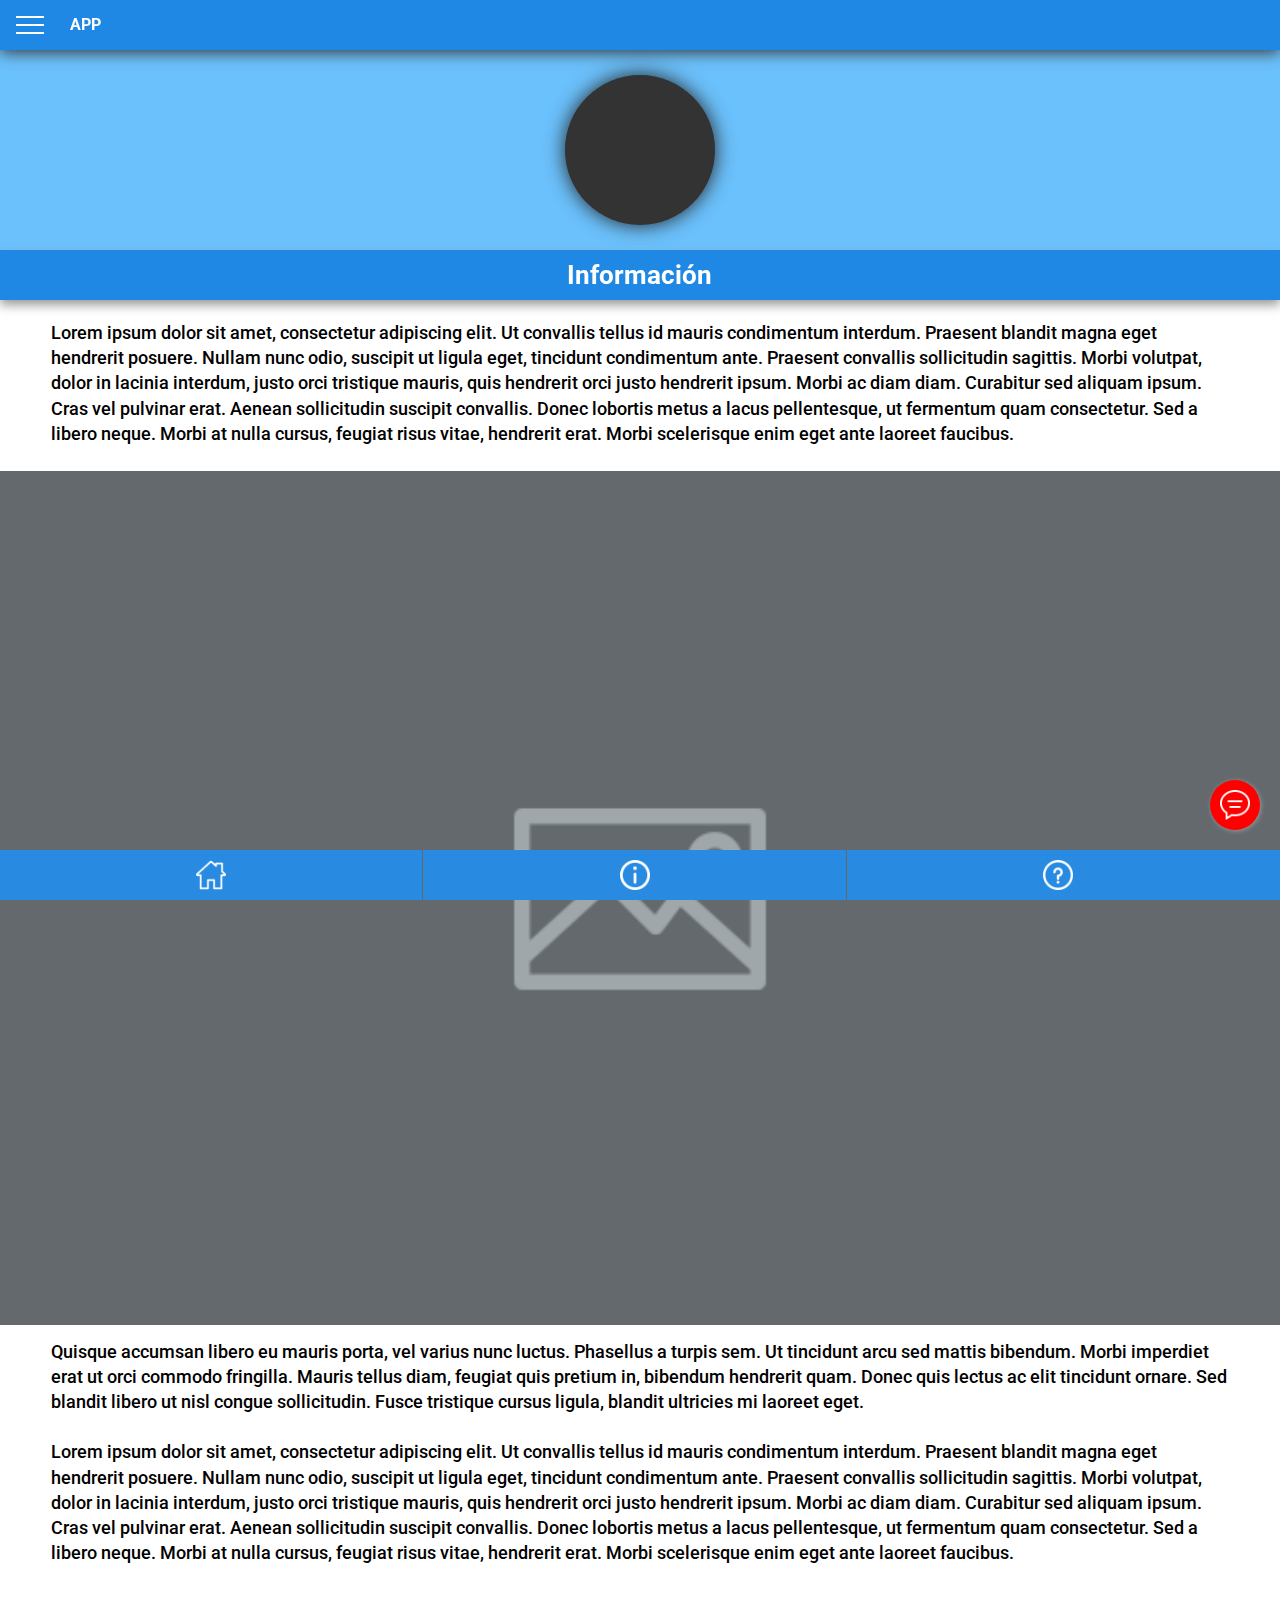
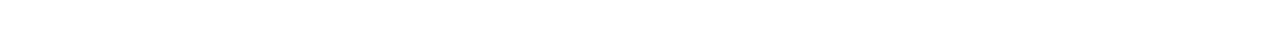
==== informacion.html @ 995067f8 "Initial commit" ====
<!DOCTYPE html>
<html>
	<head>
		<meta charset="utf-8" />
		<meta name="viewport" content="width=device-width initial-scale=1.0 maximum-scale=1.0 user-scalable=yes" />
		<title>APP</title>
		<link href="https://fonts.googleapis.com/css?family=Roboto&display=swap" rel="stylesheet">
		<link type="text/css" rel="stylesheet" href="css/menu.css" />
		<style type="text/css">
			article,aside,details,figcaption,figure,footer,header,hgroup,nav,section,summary{display:block}audio,canvas,video{display:inline;zoom:1}audio:not([controls]){display:none;height:0}[hidden]{display:none}html{-ms-text-size-adjust:100%;-webkit-text-size-adjust:100%;font-size:100%}button,html,input,select,textarea{font-family:sans-serif}body{font-family:Helvetica;margin:0}nav:not(.mm){display:none}body{font-family:Roboto}.header{background:#1f88e4;font-size:16px;font-weight:700;color:#fff;line-height:50px;box-shadow:0 2px 15px #333;-moz-box-sizing:border-box;box-sizing:border-box;width:100%;height:50px;padding:0 50px}.header.fixed{position:fixed;top:0;left:0;z-index:9}.header a{display:block;width:28px;height:18px;padding:11px;margin:5px;position:absolute;top:0;left:0}.header a:after,.header a:before{content:'';display:block;background:#fff;height:2px}.header .logo{margin-left:20px}.header a span{background:#fff;display:block;height:2px;margin:6px 0}#one{width:100%;height:200px;position:sticky;top:50px;background:#6bc1fc;z-index: 7;}#one .avatar{width:150px;height:150px;background:#333;margin:auto;position:absolute;top:0;bottom:0;left:0;right:0;border-radius:100px;box-shadow:0 0 20px #222}#two{width:100%;height:50%;position:fixed;background:#7fb5d9;bottom:50px}#two .button1{position:relative;float:left;width:50%;height:50%;background:#96cdf3 url(img/speaker.png) no-repeat center center;background-size:40px}#two .button1 span{width:100%;text-align:center;position:absolute;float:left;color:#fff;font:bold 18px roboto;bottom:20%}#two .button2{position:relative;float:left;width:50%;height:50%;background:#7fb5d9 url(img/warning.png) no-repeat center center;background-size:40px}#two .button2 span{width:100%;text-align:center;position:absolute;float:left;color:#fff;font:bold 18px roboto;bottom:20%}#two .button3{position:relative;float:left;width:50%;height:50%;background:#add9f6 url(img/document.png) no-repeat center center;background-size:40px}#two .button3 span{width:100%;text-align:center;position:absolute;float:left;color:#fff;font:bold 18px roboto;bottom:20%}#two .button4{position:relative;float:left;width:50%;height:50%;background:#6fc1f9 url(img/idea.png) no-repeat center center;background-size:40px}#two .button4 span{width:100%;text-align:center;position:absolute;float:left;color:#fff;font:bold 18px roboto;bottom:20%}#page-box{width: 100%;height: auto;position: relative;background: #fff;margin-top: 50px;padding-bottom: 50px;display: inline-block;}#page-box h1{font: bold 26px/30px Roboto;padding: 10px 3%;float: left;position: relative;width: 94%;background:#1f88e4;color: #fff;position: sticky !important;top:250px;margin: 0 0 20px;z-index: 99;box-shadow: 0px 5px 10px #999;text-align: center}#page-box p{font:500 18px/1.4em Roboto;float:left;position:relative;width:92%;margin:0 4% 1.4em}footer{background:#288ae1;font-size:16px;font-weight:700;color:#fff;line-height:50px;-moz-box-sizing:border-box;box-sizing:border-box;width:100%;height:50px;position:fixed;bottom:0}footer .button{width:33%;height:50px;border-right:1px solid #666;float:left;margin:0}footer .button:last-child{border-right:none}footer .home{background:url(img/home.png) no-repeat center center;background-size:30px}footer .info{background:url(img/info.png) no-repeat center center;background-size:30px}footer .help{background:url(img/help.png) no-repeat center center;background-size:30px}#page-box img{width: 100%;margin-bottom: 10px;}#chat{width: 50px; height: 50px; border-radius: 30px; background: #fff; box-shadow: 1px 1px 5px #999; position: fixed; bottom: 70px; right: 20px;background: #f00 url(img/chat.png) no-repeat center;background-size: 30px;}

			
		</style>
	</head>
	<body>
		<div id="page">
			<div class="header fixed">
				<a href="#menu"><span></span></a>
				<span class="logo">APP</span>
				<nav id="menu">
					<ul>
						<li class="Selected"><a href="index.html">Home</a></li>
						<li class="Selected"><a href="page.html">Item 2</a></li>
						<li class="Selected"><a href="page.html">Item 3</a></li>
					</ul>
				</nav>
			</div>
			<style type="text/css">
				
			</style>
			<div id="page-box">
			<div id="one">
				<div class="avatar"></div>
			</div>
			<h1>Información</h1>
			<p>
					Lorem ipsum dolor sit amet, consectetur adipiscing elit. Ut convallis tellus id mauris condimentum interdum. Praesent blandit magna eget hendrerit posuere. Nullam nunc odio, suscipit ut ligula eget, tincidunt condimentum ante. Praesent convallis sollicitudin sagittis. Morbi volutpat, dolor in lacinia interdum, justo orci tristique mauris, quis hendrerit orci justo hendrerit ipsum. Morbi ac diam diam. Curabitur sed aliquam ipsum. Cras vel pulvinar erat. Aenean sollicitudin suscipit convallis. Donec lobortis metus a lacus pellentesque, ut fermentum quam consectetur. Sed a libero neque. Morbi at nulla cursus, feugiat risus vitae, hendrerit erat. Morbi scelerisque enim eget ante laoreet faucibus.
				</p>
				<img src="img/placeholder.png">
				<p>
					Quisque accumsan libero eu mauris porta, vel varius nunc luctus. Phasellus a turpis sem. Ut tincidunt arcu sed mattis bibendum. Morbi imperdiet erat ut orci commodo fringilla. Mauris tellus diam, feugiat quis pretium in, bibendum hendrerit quam. Donec quis lectus ac elit tincidunt ornare. Sed blandit libero ut nisl congue sollicitudin. Fusce tristique cursus ligula, blandit ultricies mi laoreet eget.
				</p>
				<p>
					Lorem ipsum dolor sit amet, consectetur adipiscing elit. Ut convallis tellus id mauris condimentum interdum. Praesent blandit magna eget hendrerit posuere. Nullam nunc odio, suscipit ut ligula eget, tincidunt condimentum ante. Praesent convallis sollicitudin sagittis. Morbi volutpat, dolor in lacinia interdum, justo orci tristique mauris, quis hendrerit orci justo hendrerit ipsum. Morbi ac diam diam. Curabitur sed aliquam ipsum. Cras vel pulvinar erat. Aenean sollicitudin suscipit convallis. Donec lobortis metus a lacus pellentesque, ut fermentum quam consectetur. Sed a libero neque. Morbi at nulla cursus, feugiat risus vitae, hendrerit erat. Morbi scelerisque enim eget ante laoreet faucibus.
				</p>
				
			</div>
				

		</div>
		<footer>
			<a href="index.html"  class="button home"></a>
			<a href="page.html"  class="button info"></a>
			<a href="page.html"  class="button help"></a>
		</footer>
		<a href="#" id="chat"></a>
		<script src="js/menu.js"></script>
		<script>
			const menu=new MmenuLight(document.querySelector("#menu"),{title:"Menu",theme:"dark",selected:"Selected"});menu.enable("all"),menu.offcanvas({position:"left",move:!0,blockPage:!0}),document.querySelector('a[href="#menu"]').addEventListener("click",e=>{menu.open(),e.preventDefault(),e.stopPropagation()});
		</script>
	</body>
</html>
---- css/menu.css ----
.mm,.mm a,.mm li,.mm span,.mm ul{display:block;padding:0;margin:0;-webkit-box-sizing:border-box;box-sizing:border-box}:root{--mm-item-height:50px;--mm-item-indent:20px;--mm-line-height:24px;--mm-arrow-size:10px;--mm-arrow-weight:2px}.mm-hidden{display:none!important}.mm{-webkit-tap-highlight-color:transparent;-webkit-overflow-scrolling:touch;overflow:hidden;-webkit-clip-path:inset(0 0 0 0);clip-path:inset(0 0 0 0);color:#444;background:#f3f3f3;line-height:var(--mm-line-height);-webkit-transform:translateX(0);-ms-transform:translateX(0);transform:translateX(0)}.mm{cursor:pointer}.mm:before{content:'';display:block;position:absolute;top:calc(var(--mm-item-height)/ 2);left:var(--mm-item-indent);width:var(--mm-arrow-size);height:var(--mm-arrow-size);margin-top:2px;border-top:var(--mm-arrow-weight) solid;border-left:var(--mm-arrow-weight) solid;-webkit-transform:rotate(-45deg) translate(50%,-50%);-ms-transform:rotate(-45deg) translate(50%,-50%);transform:rotate(-45deg) translate(50%,-50%);opacity:.4}.mm.mm--main{cursor:default}.mm.mm--main:before{content:none;display:none}.mm:after{content:attr(data-mm-title);display:block;position:absolute;top:0;left:0;right:0;height:var(--mm-item-height);padding-left:calc(var(--mm-item-indent) * 2);padding-right:var(--mm-item-indent);line-height:var(--mm-item-height);opacity:.4;overflow:hidden;white-space:nowrap;-o-text-overflow:ellipsis;text-overflow:ellipsis;-webkit-box-shadow:0 1px 0 0 rgba(255,255,255,.625),0 1px 0 0 currentColor;box-shadow:0 1px 0 0 rgba(255,255,255,.625),0 1px 0 0 currentColor}.mm.mm--main:after{padding-left:var(--mm-item-indent)}.mm ul{-webkit-overflow-scrolling:touch;position:fixed;top:var(--mm-item-height);left:100%;bottom:0;width:200%;padding-right:100%;overflow:visible;overflow-y:auto;background:inherit;-webkit-transition:left .3s ease 0s;-o-transition:left .3s ease 0s;transition:left .3s ease 0s;cursor:default}.mm ul:after{content:'';display:block;height:var(--mm-item-height)}.mm>ul{left:0}.mm ul.mm--open{left:0}.mm ul.mm--parent{left:-100%;overflow-y:hidden}.mm li{position:relative;background:inherit;cursor:pointer}.mm li:before{content:'';display:block;position:absolute;top:calc(var(--mm-item-height)/ 2);right:calc(var(--mm-item-height)/ 2);z-index:0;width:var(--mm-arrow-size);height:var(--mm-arrow-size);border-top:var(--mm-arrow-weight) solid;border-right:var(--mm-arrow-weight) solid;-webkit-transform:rotate(45deg) translate(0,-50%);-ms-transform:rotate(45deg) translate(0,-50%);transform:rotate(45deg) translate(0,-50%);opacity:.4}.mm li:after{content:'';display:block;margin-left:var(--mm-item-indent);border-top:1px solid;opacity:.15}.mm a,.mm span{position:relative;z-index:1;padding:calc((var(--mm-item-height) - var(--mm-line-height))/ 2) var(--mm-item-indent)}.mm a{background:inherit;color:inherit;text-decoration:none}.mm a:not(:last-child){width:calc(100% - var(--mm-item-height))}.mm a:not(:last-child):after{content:'';display:block;position:absolute;top:0;right:0;bottom:0;border-right:1px solid;opacity:.15}.mm span{background:0 0}.mm.mm--dark{background:#288ae1;color:white}:root{--mm-width:80%;--mm-min-width:200px;--mm-max-width:440px}.mm-body--open{overflow-y:hidden;pointer-events:none}.mm{pointer-events:auto}.mm.mm--offcanvas{position:fixed;top:0;bottom:0;left:0;z-index:9995;width:var(--mm-width);min-width:var(--mm-min-width);max-width:var(--mm-max-width);-webkit-transition:-webkit-transform .3s ease;transition:-webkit-transform .3s ease;-o-transition:transform .3s ease;transition:transform .3s ease;transition:transform .3s ease,-webkit-transform .3s ease}.mm.mm--offcanvas:not(.mm--open){-webkit-transform:translateX(-100%);-ms-transform:translateX(-100%);transform:translateX(-100%)}.mm.mm--right{left:auto;right:0}.mm.mm--right:not(.mm--open){-webkit-transform:translateX(100%);-ms-transform:translateX(100%);transform:translateX(100%)}.mm-blocker{pointer-events:auto;display:block;position:fixed;bottom:0;right:0;background:rgba(0,0,0,.2);top:100%;z-index:9990;width:100%;opacity:0;-webkit-transition-property:opacity,top;-o-transition-property:opacity,top;transition-property:opacity,top;-webkit-transition-timing-function:ease,linear;-o-transition-timing-function:ease,linear;transition-timing-function:ease,linear;-webkit-transition-duration:.45s,0s;-o-transition-duration:.45s,0s;transition-duration:.45s,0s;-webkit-transition-delay:0s,.45s;-o-transition-delay:0s,.45s;transition-delay:0s,.45s}.mm-blocker.mm--open{top:0;z-index:9999;width:calc(100% - var(--mm-width));min-width:calc(100% - var(--mm-max-width));max-width:calc(100% - var(--mm-min-width));opacity:1;-webkit-transition-delay:.3s,0s;-o-transition-delay:.3s,0s;transition-delay:.3s,0s}.mm.mm--right{left:auto;right:0}.mm.mm--right:not(.mm--open){-webkit-transform:translateX(100%);-ms-transform:translateX(100%);transform:translateX(100%)}.mm-blocker.mm--right{right:auto;left:0}
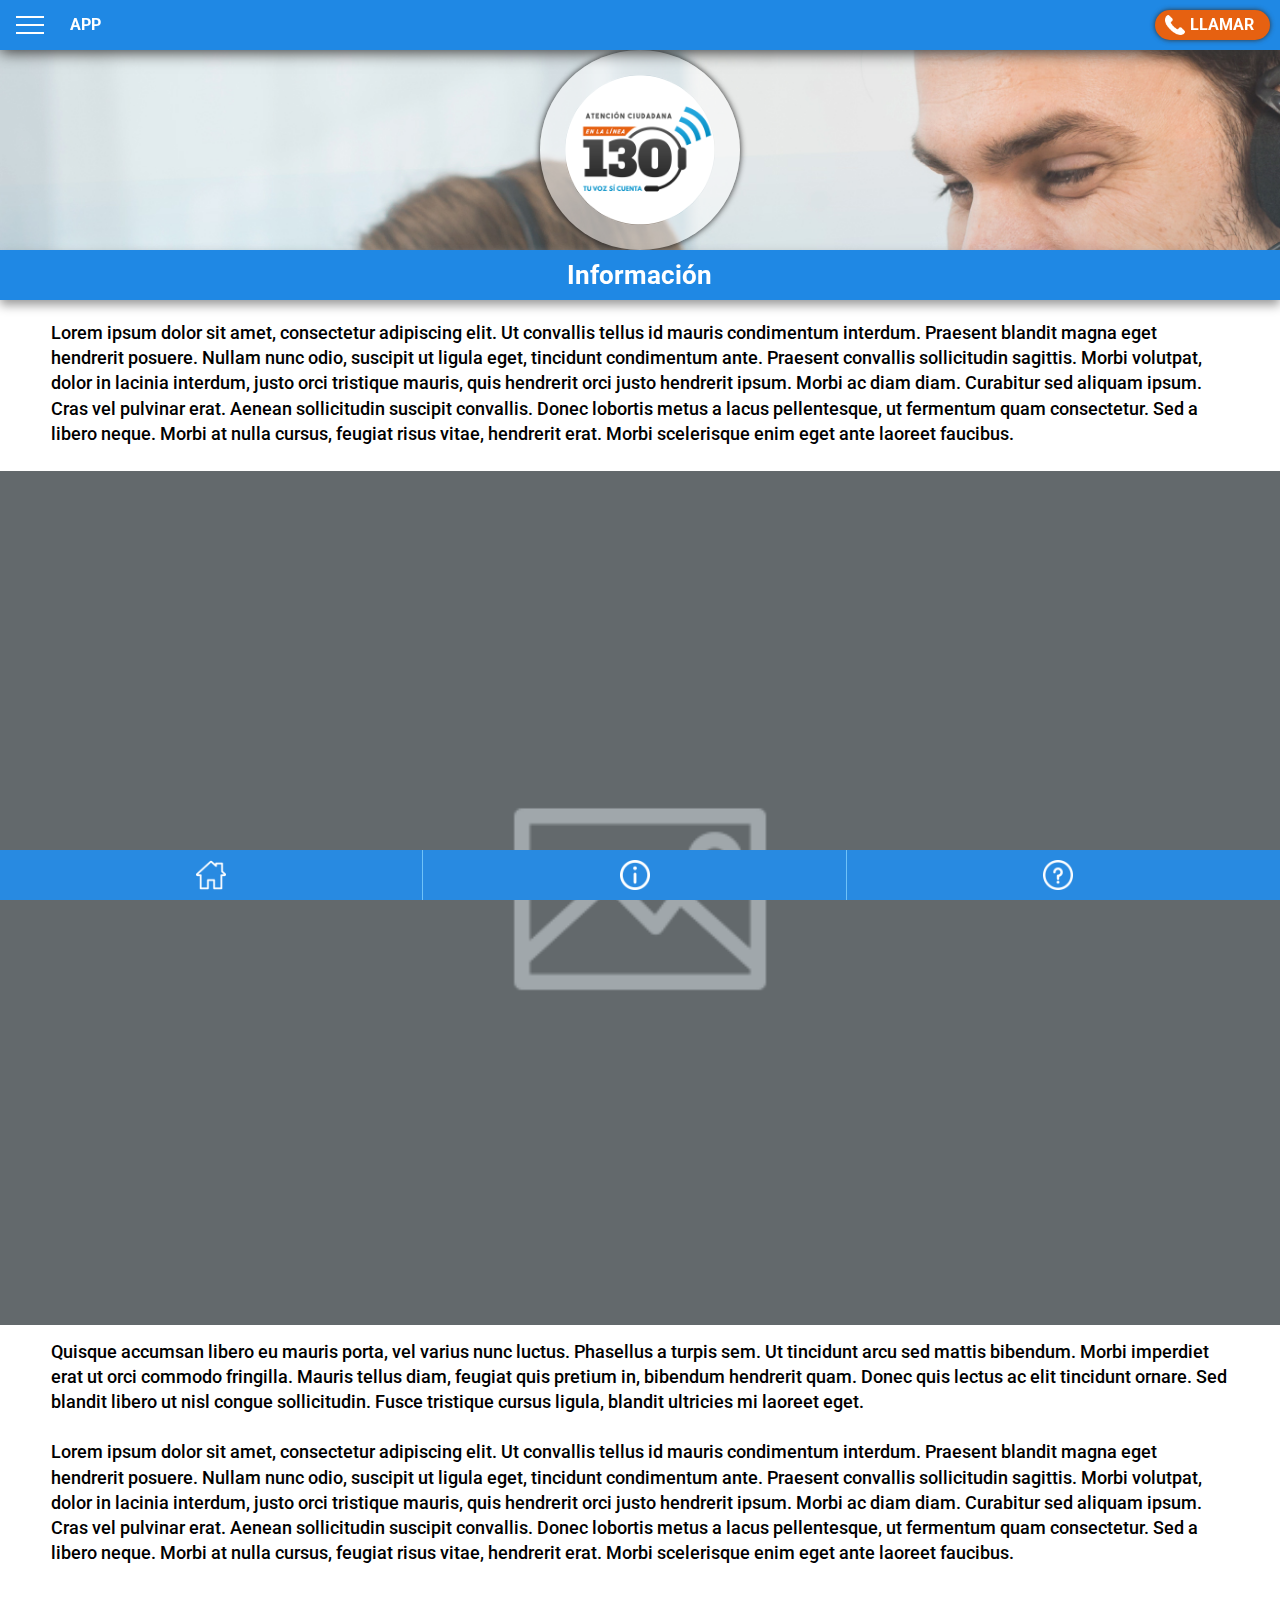
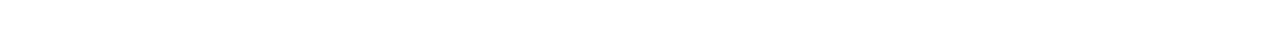
==== commit e72ae0e8: "Color changes and Call Icon" ====
--- a/informacion.html
+++ b/informacion.html
@@ -3,11 +3,11 @@
 	<head>
 		<meta charset="utf-8" />
 		<meta name="viewport" content="width=device-width initial-scale=1.0 maximum-scale=1.0 user-scalable=yes" />
-		<title>APP</title>
+		<title>Línea 130</title>
 		<link href="https://fonts.googleapis.com/css?family=Roboto&display=swap" rel="stylesheet">
 		<link type="text/css" rel="stylesheet" href="css/menu.css" />
 		<style type="text/css">
-			article,aside,details,figcaption,figure,footer,header,hgroup,nav,section,summary{display:block}audio,canvas,video{display:inline;zoom:1}audio:not([controls]){display:none;height:0}[hidden]{display:none}html{-ms-text-size-adjust:100%;-webkit-text-size-adjust:100%;font-size:100%}button,html,input,select,textarea{font-family:sans-serif}body{font-family:Helvetica;margin:0}nav:not(.mm){display:none}body{font-family:Roboto}.header{background:#1f88e4;font-size:16px;font-weight:700;color:#fff;line-height:50px;box-shadow:0 2px 15px #333;-moz-box-sizing:border-box;box-sizing:border-box;width:100%;height:50px;padding:0 50px}.header.fixed{position:fixed;top:0;left:0;z-index:9}.header a{display:block;width:28px;height:18px;padding:11px;margin:5px;position:absolute;top:0;left:0}.header a:after,.header a:before{content:'';display:block;background:#fff;height:2px}.header .logo{margin-left:20px}.header a span{background:#fff;display:block;height:2px;margin:6px 0}#one{width:100%;height:200px;position:sticky;top:50px;background:#6bc1fc;z-index: 7;}#one .avatar{width:150px;height:150px;background:#333;margin:auto;position:absolute;top:0;bottom:0;left:0;right:0;border-radius:100px;box-shadow:0 0 20px #222}#two{width:100%;height:50%;position:fixed;background:#7fb5d9;bottom:50px}#two .button1{position:relative;float:left;width:50%;height:50%;background:#96cdf3 url(img/speaker.png) no-repeat center center;background-size:40px}#two .button1 span{width:100%;text-align:center;position:absolute;float:left;color:#fff;font:bold 18px roboto;bottom:20%}#two .button2{position:relative;float:left;width:50%;height:50%;background:#7fb5d9 url(img/warning.png) no-repeat center center;background-size:40px}#two .button2 span{width:100%;text-align:center;position:absolute;float:left;color:#fff;font:bold 18px roboto;bottom:20%}#two .button3{position:relative;float:left;width:50%;height:50%;background:#add9f6 url(img/document.png) no-repeat center center;background-size:40px}#two .button3 span{width:100%;text-align:center;position:absolute;float:left;color:#fff;font:bold 18px roboto;bottom:20%}#two .button4{position:relative;float:left;width:50%;height:50%;background:#6fc1f9 url(img/idea.png) no-repeat center center;background-size:40px}#two .button4 span{width:100%;text-align:center;position:absolute;float:left;color:#fff;font:bold 18px roboto;bottom:20%}#page-box{width: 100%;height: auto;position: relative;background: #fff;margin-top: 50px;padding-bottom: 50px;display: inline-block;}#page-box h1{font: bold 26px/30px Roboto;padding: 10px 3%;float: left;position: relative;width: 94%;background:#1f88e4;color: #fff;position: sticky !important;top:250px;margin: 0 0 20px;z-index: 99;box-shadow: 0px 5px 10px #999;text-align: center}#page-box p{font:500 18px/1.4em Roboto;float:left;position:relative;width:92%;margin:0 4% 1.4em}footer{background:#288ae1;font-size:16px;font-weight:700;color:#fff;line-height:50px;-moz-box-sizing:border-box;box-sizing:border-box;width:100%;height:50px;position:fixed;bottom:0}footer .button{width:33%;height:50px;border-right:1px solid #666;float:left;margin:0}footer .button:last-child{border-right:none}footer .home{background:url(img/home.png) no-repeat center center;background-size:30px}footer .info{background:url(img/info.png) no-repeat center center;background-size:30px}footer .help{background:url(img/help.png) no-repeat center center;background-size:30px}#page-box img{width: 100%;margin-bottom: 10px;}#chat{width: 50px; height: 50px; border-radius: 30px; background: #fff; box-shadow: 1px 1px 5px #999; position: fixed; bottom: 70px; right: 20px;background: #f00 url(img/chat.png) no-repeat center;background-size: 30px;}
+			article,aside,details,figcaption,figure,footer,header,hgroup,nav,section,summary{display:block}audio,canvas,video{display:inline;zoom:1}audio:not([controls]){display:none;height:0}[hidden]{display:none}html{-ms-text-size-adjust:100%;-webkit-text-size-adjust:100%;font-size:100%}button,html,input,select,textarea{font-family:sans-serif}body{font-family:Helvetica;margin:0}nav:not(.mm){display:none}body{font-family:Roboto}.header{background:#1f88e4;font-size:16px;font-weight:700;color:#fff;line-height:50px;box-shadow:0 2px 15px #333;-moz-box-sizing:border-box;box-sizing:border-box;width:100%;height:50px;padding:0 50px}.header.fixed{position:fixed;top:0;left:0;z-index:9}.header a{display:block;width:28px;height:18px;padding:11px;margin:5px;position:absolute;top:0;left:0}.header a:after,.header a:before{content:'';display:block;background:#fff;height:2px}.header .logo{margin-left:20px}.header a span{background:#fff;display:block;height:2px;margin:6px 0}#one{width:100%;height:200px;position:sticky;top:50px;background:#6bc1fc;background-image: url("img/tvsc-bgtop.jpg");background-size: cover;z-index: 7;}#one .avatar{width:150px;height:150px ;background-image: url("img/logo.png");background-size: cover;background-repeat: no-repeat;margin:auto;position:absolute;top:0;bottom:0;left:0;right:0;border-radius:100px;border: 25px solid rgba(255, 255, 255, .5);box-shadow:0 0 6px #222}#two{width:100%;height:50%;position:fixed;background:#7fb5d9;bottom:50px}#two .button1{position:relative;float:left;width:50%;height:50%;background:#96cdf3 url(img/speaker.png) no-repeat center center;background-size:40px}#two .button1 span{width:100%;text-align:center;position:absolute;float:left;color:#fff;font:bold 18px roboto;bottom:20%}#two .button2{position:relative;float:left;width:50%;height:50%;background:#7fb5d9 url(img/warning.png) no-repeat center center;background-size:40px}#two .button2 span{width:100%;text-align:center;position:absolute;float:left;color:#fff;font:bold 18px roboto;bottom:20%}#two .button3{position:relative;float:left;width:50%;height:50%;background:#add9f6 url(img/document.png) no-repeat center center;background-size:40px}#two .button3 span{width:100%;text-align:center;position:absolute;float:left;color:#fff;font:bold 18px roboto;bottom:20%}#two .button4{position:relative;float:left;width:50%;height:50%;background:#6fc1f9 url(img/idea.png) no-repeat center center;background-size:40px}#two .button4 span{width:100%;text-align:center;position:absolute;float:left;color:#fff;font:bold 18px roboto;bottom:20%}#page-box{width: 100%;height: auto;position: relative;background: #fff;margin-top: 50px;padding-bottom: 50px;display: inline-block;}#page-box h1{font: bold 26px/30px Roboto;padding: 10px 3%;float: left;position: relative;width: 94%;background:#1f88e4;color: #fff;position: sticky !important;top:250px;margin: 0 0 20px;z-index: 99;box-shadow: 0px 5px 10px #999;text-align: center}#page-box p{font:500 18px/1.4em Roboto;float:left;position:relative;width:92%;margin:0 4% 1.4em}footer{background:#288ae1;font-size:16px;font-weight:700;color:#fff;line-height:50px;-moz-box-sizing:border-box;box-sizing:border-box;width:100%;height:50px;position:fixed;bottom:0}footer .button{width:33%;height:50px;border-right:1px solid #6fc2f8;float:left;margin:0}footer .button:last-child{border-right:none}footer .home{background:url(img/home.png) no-repeat center center;background-size:30px}footer .info{background:url(img/info.png) no-repeat center center;background-size:30px}footer .help{background:url(img/help.png) no-repeat center center;background-size:30px}#page-box img{width: 100%;margin-bottom: 10px;}#call{width: 80px;height: 30px;border-radius: 30px;background: #fff;box-shadow: 0px 0px 5px #333;position: fixed;top: 10px;right: 10px;background: #e66111 url(img/call.png) no-repeat 10px 5px;background-size: 20px;z-index: 99;text-decoration: none;color: white;font: bold 16px/29px Roboto;padding-left: 35px;}
 
 			
 		</style>
@@ -19,9 +19,9 @@
 				<span class="logo">APP</span>
 				<nav id="menu">
 					<ul>
-						<li class="Selected"><a href="index.html">Home</a></li>
-						<li class="Selected"><a href="page.html">Item 2</a></li>
-						<li class="Selected"><a href="page.html">Item 3</a></li>
+						<li class="Selected"><a href="index.html">Inicio</a></li>
+						<li class="Selected"><a href="informacion.html">Información</a></li>
+						<li class="Selected"><a href="informacion.html">Información</a></li>
 					</ul>
 				</nav>
 			</div>
@@ -50,10 +50,10 @@
 		</div>
 		<footer>
 			<a href="index.html"  class="button home"></a>
-			<a href="page.html"  class="button info"></a>
-			<a href="page.html"  class="button help"></a>
+			<a href="informacion.html"  class="button info"></a>
+			<a href="informacion.html"  class="button help"></a>
 		</footer>
-		<a href="#" id="chat"></a>
+		<a href="tel:130" id="call">LLAMAR</a>
 		<script src="js/menu.js"></script>
 		<script>
 			const menu=new MmenuLight(document.querySelector("#menu"),{title:"Menu",theme:"dark",selected:"Selected"});menu.enable("all"),menu.offcanvas({position:"left",move:!0,blockPage:!0}),document.querySelector('a[href="#menu"]').addEventListener("click",e=>{menu.open(),e.preventDefault(),e.stopPropagation()});
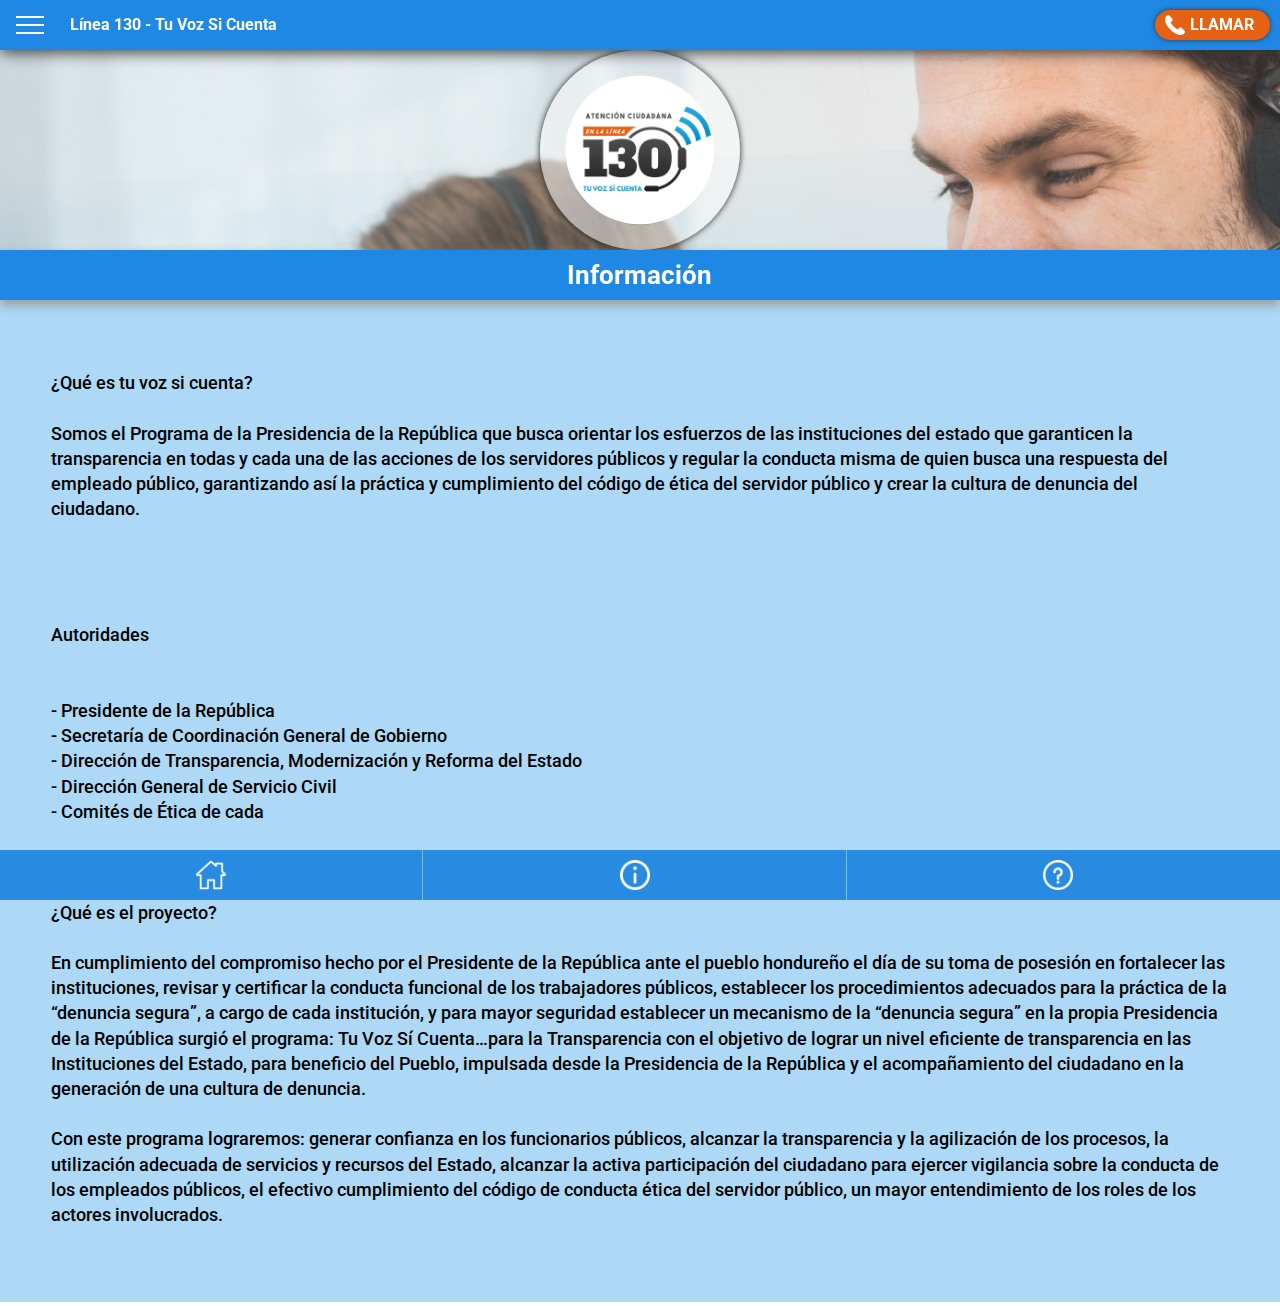
==== commit 21cd3290: "Changes on templates and CSS" ====
--- a/informacion.html
+++ b/informacion.html
@@ -3,25 +3,25 @@
 	<head>
 		<meta charset="utf-8" />
 		<meta name="viewport" content="width=device-width initial-scale=1.0 maximum-scale=1.0 user-scalable=yes" />
-		<title>Línea 130</title>
+		<title>Línea 130 - Tu Voz Si Cuenta</title>
 		<link href="https://fonts.googleapis.com/css?family=Roboto&display=swap" rel="stylesheet">
 		<link type="text/css" rel="stylesheet" href="css/menu.css" />
-		<style type="text/css">
-			article,aside,details,figcaption,figure,footer,header,hgroup,nav,section,summary{display:block}audio,canvas,video{display:inline;zoom:1}audio:not([controls]){display:none;height:0}[hidden]{display:none}html{-ms-text-size-adjust:100%;-webkit-text-size-adjust:100%;font-size:100%}button,html,input,select,textarea{font-family:sans-serif}body{font-family:Helvetica;margin:0}nav:not(.mm){display:none}body{font-family:Roboto}.header{background:#1f88e4;font-size:16px;font-weight:700;color:#fff;line-height:50px;box-shadow:0 2px 15px #333;-moz-box-sizing:border-box;box-sizing:border-box;width:100%;height:50px;padding:0 50px}.header.fixed{position:fixed;top:0;left:0;z-index:9}.header a{display:block;width:28px;height:18px;padding:11px;margin:5px;position:absolute;top:0;left:0}.header a:after,.header a:before{content:'';display:block;background:#fff;height:2px}.header .logo{margin-left:20px}.header a span{background:#fff;display:block;height:2px;margin:6px 0}#one{width:100%;height:200px;position:sticky;top:50px;background:#6bc1fc;background-image: url("img/tvsc-bgtop.jpg");background-size: cover;z-index: 7;}#one .avatar{width:150px;height:150px ;background-image: url("img/logo.png");background-size: cover;background-repeat: no-repeat;margin:auto;position:absolute;top:0;bottom:0;left:0;right:0;border-radius:100px;border: 25px solid rgba(255, 255, 255, .5);box-shadow:0 0 6px #222}#two{width:100%;height:50%;position:fixed;background:#7fb5d9;bottom:50px}#two .button1{position:relative;float:left;width:50%;height:50%;background:#96cdf3 url(img/speaker.png) no-repeat center center;background-size:40px}#two .button1 span{width:100%;text-align:center;position:absolute;float:left;color:#fff;font:bold 18px roboto;bottom:20%}#two .button2{position:relative;float:left;width:50%;height:50%;background:#7fb5d9 url(img/warning.png) no-repeat center center;background-size:40px}#two .button2 span{width:100%;text-align:center;position:absolute;float:left;color:#fff;font:bold 18px roboto;bottom:20%}#two .button3{position:relative;float:left;width:50%;height:50%;background:#add9f6 url(img/document.png) no-repeat center center;background-size:40px}#two .button3 span{width:100%;text-align:center;position:absolute;float:left;color:#fff;font:bold 18px roboto;bottom:20%}#two .button4{position:relative;float:left;width:50%;height:50%;background:#6fc1f9 url(img/idea.png) no-repeat center center;background-size:40px}#two .button4 span{width:100%;text-align:center;position:absolute;float:left;color:#fff;font:bold 18px roboto;bottom:20%}#page-box{width: 100%;height: auto;position: relative;background: #fff;margin-top: 50px;padding-bottom: 50px;display: inline-block;}#page-box h1{font: bold 26px/30px Roboto;padding: 10px 3%;float: left;position: relative;width: 94%;background:#1f88e4;color: #fff;position: sticky !important;top:250px;margin: 0 0 20px;z-index: 99;box-shadow: 0px 5px 10px #999;text-align: center}#page-box p{font:500 18px/1.4em Roboto;float:left;position:relative;width:92%;margin:0 4% 1.4em}footer{background:#288ae1;font-size:16px;font-weight:700;color:#fff;line-height:50px;-moz-box-sizing:border-box;box-sizing:border-box;width:100%;height:50px;position:fixed;bottom:0}footer .button{width:33%;height:50px;border-right:1px solid #6fc2f8;float:left;margin:0}footer .button:last-child{border-right:none}footer .home{background:url(img/home.png) no-repeat center center;background-size:30px}footer .info{background:url(img/info.png) no-repeat center center;background-size:30px}footer .help{background:url(img/help.png) no-repeat center center;background-size:30px}#page-box img{width: 100%;margin-bottom: 10px;}#call{width: 80px;height: 30px;border-radius: 30px;background: #fff;box-shadow: 0px 0px 5px #333;position: fixed;top: 10px;right: 10px;background: #e66111 url(img/call.png) no-repeat 10px 5px;background-size: 20px;z-index: 99;text-decoration: none;color: white;font: bold 16px/29px Roboto;padding-left: 35px;}
-
-			
-		</style>
+		<link type="text/css" rel="stylesheet" href="paginas.css" />
 	</head>
 	<body>
 		<div id="page">
 			<div class="header fixed">
 				<a href="#menu"><span></span></a>
-				<span class="logo">APP</span>
+				<span class="logo">Línea 130 - Tu Voz Si Cuenta</span>
 				<nav id="menu">
 					<ul>
 						<li class="Selected"><a href="index.html">Inicio</a></li>
+						<li class="Selected"><a href="denuncias.html">Denuncias</a></li>
+						<li class="Selected"><a href="quejas.html">Quejas</a></li>
+						<li class="Selected"><a href="reclamos.html">Reclamos</a></li>
+						<li class="Selected"><a href="sugerencias.html">Sugerencias</a></li>
 						<li class="Selected"><a href="informacion.html">Información</a></li>
-						<li class="Selected"><a href="informacion.html">Información</a></li>
+						<li class="Selected"><a href="ayuda.html">Ayuda</a></li>
 					</ul>
 				</nav>
 			</div>
@@ -34,15 +34,36 @@
 			</div>
 			<h1>Información</h1>
 			<p>
-					Lorem ipsum dolor sit amet, consectetur adipiscing elit. Ut convallis tellus id mauris condimentum interdum. Praesent blandit magna eget hendrerit posuere. Nullam nunc odio, suscipit ut ligula eget, tincidunt condimentum ante. Praesent convallis sollicitudin sagittis. Morbi volutpat, dolor in lacinia interdum, justo orci tristique mauris, quis hendrerit orci justo hendrerit ipsum. Morbi ac diam diam. Curabitur sed aliquam ipsum. Cras vel pulvinar erat. Aenean sollicitudin suscipit convallis. Donec lobortis metus a lacus pellentesque, ut fermentum quam consectetur. Sed a libero neque. Morbi at nulla cursus, feugiat risus vitae, hendrerit erat. Morbi scelerisque enim eget ante laoreet faucibus.
-				</p>
-				<img src="img/placeholder.png">
-				<p>
-					Quisque accumsan libero eu mauris porta, vel varius nunc luctus. Phasellus a turpis sem. Ut tincidunt arcu sed mattis bibendum. Morbi imperdiet erat ut orci commodo fringilla. Mauris tellus diam, feugiat quis pretium in, bibendum hendrerit quam. Donec quis lectus ac elit tincidunt ornare. Sed blandit libero ut nisl congue sollicitudin. Fusce tristique cursus ligula, blandit ultricies mi laoreet eget.
-				</p>
-				<p>
-					Lorem ipsum dolor sit amet, consectetur adipiscing elit. Ut convallis tellus id mauris condimentum interdum. Praesent blandit magna eget hendrerit posuere. Nullam nunc odio, suscipit ut ligula eget, tincidunt condimentum ante. Praesent convallis sollicitudin sagittis. Morbi volutpat, dolor in lacinia interdum, justo orci tristique mauris, quis hendrerit orci justo hendrerit ipsum. Morbi ac diam diam. Curabitur sed aliquam ipsum. Cras vel pulvinar erat. Aenean sollicitudin suscipit convallis. Donec lobortis metus a lacus pellentesque, ut fermentum quam consectetur. Sed a libero neque. Morbi at nulla cursus, feugiat risus vitae, hendrerit erat. Morbi scelerisque enim eget ante laoreet faucibus.
-				</p>
+				</br></br>
+				¿Qué es tu voz si cuenta?
+				</br></br>
+
+				Somos el Programa de la Presidencia de la República que busca orientar  los esfuerzos de las instituciones del estado que garanticen la transparencia en todas y cada una de las acciones de los servidores públicos y regular la conducta misma de quien busca una respuesta del empleado público, garantizando así la práctica y cumplimiento del código de ética del servidor público y crear la cultura de denuncia del ciudadano.
+				</br></br></br></br>
+			</p>
+
+
+				 
+			<p>
+				Autoridades</br></br></br>
+				- Presidente de la República</br>
+				- Secretaría de Coordinación General de Gobierno</br>
+				- Dirección de Transparencia, Modernización y Reforma del Estado</br>
+				- Dirección General de Servicio Civil</br>
+				- Comités de Ética de cada </br></br></br>
+			</p>
+
+			<p>
+				
+				¿Qué es el proyecto? </br></br>
+
+				En cumplimiento del compromiso hecho por el Presidente de la República ante el pueblo hondureño el día de su toma de posesión en fortalecer las instituciones, revisar y certificar la conducta funcional de los trabajadores públicos, establecer los procedimientos adecuados para la práctica de la “denuncia segura”, a cargo de cada institución, y para mayor seguridad establecer un mecanismo de la “denuncia segura” en la propia Presidencia de la República surgió el programa: Tu Voz Sí Cuenta…para la Transparencia con el objetivo de lograr un nivel eficiente de transparencia en las Instituciones del Estado, para beneficio del Pueblo, impulsada desde la Presidencia de la República y el acompañamiento del ciudadano en la generación de una cultura de denuncia. </br></br>
+
+				 
+
+				Con este programa lograremos: generar confianza en los funcionarios públicos, alcanzar la transparencia y la agilización de los procesos, la utilización adecuada de servicios y recursos del Estado, alcanzar la activa participación del ciudadano para ejercer vigilancia sobre la conducta de los empleados públicos, el efectivo cumplimiento del código de conducta ética del servidor público, un mayor entendimiento de los roles de los actores involucrados.
+			</p>
+				
 				
 			</div>
 				
@@ -51,7 +72,7 @@
 		<footer>
 			<a href="index.html"  class="button home"></a>
 			<a href="informacion.html"  class="button info"></a>
-			<a href="informacion.html"  class="button help"></a>
+			<a href="ayuda.html"  class="button help"></a>
 		</footer>
 		<a href="tel:130" id="call">LLAMAR</a>
 		<script src="js/menu.js"></script>
--- a/paginas.css
+++ b/paginas.css
@@ -0,0 +1 @@
+article,aside,details,figcaption,figure,footer,header,hgroup,nav,section,summary{display:block}audio,canvas,video{display:inline;zoom:1}audio:not([controls]){display:none;height:0}[hidden]{display:none}html{-ms-text-size-adjust:100%;-webkit-text-size-adjust:100%;font-size:100%}button,html,input,select,textarea{font-family:sans-serif}body{font-family:Helvetica;margin:0}nav:not(.mm){display:none}body{font-family:Roboto}.header{background:#1f88e4;font-size:16px;font-weight:700;color:#fff;line-height:50px;box-shadow:0 2px 15px #333;-moz-box-sizing:border-box;box-sizing:border-box;width:100%;height:50px;padding:0 50px}.header.fixed{position:fixed;top:0;left:0;z-index:9}.header a{display:block;width:28px;height:18px;padding:11px;margin:5px;position:absolute;top:0;left:0}.header a:after,.header a:before{content:'';display:block;background:#fff;height:2px}.header .logo{margin-left:20px}.header a span{background:#fff;display:block;height:2px;margin:6px 0}#one{width:100%;height:200px;position:sticky;top:50px;background:#6bc1fc;background-image: url("img/tvsc-bgtop.jpg");background-size: cover;z-index: 7;}#one .avatar{width:150px;height:150px ;background-image: url("img/logo.png");background-size: cover;background-repeat: no-repeat;margin:auto;position:absolute;top:0;bottom:0;left:0;right:0;border-radius:100px;border: 25px solid rgba(255, 255, 255, .5);box-shadow:0 0 6px #222}#two{width:100%;height:50%;position:fixed;background:#7fb5d9;bottom:50px}#two .button1{position:relative;float:left;width:50%;height:50%;background:#96cdf3 url(img/speaker.png) no-repeat center center;background-size:40px}#two .button1 span{width:100%;text-align:center;position:absolute;float:left;color:#fff;font:bold 18px roboto;bottom:20%}#two .button2{position:relative;float:left;width:50%;height:50%;background:#7fb5d9 url(img/warning.png) no-repeat center center;background-size:40px}#two .button2 span{width:100%;text-align:center;position:absolute;float:left;color:#fff;font:bold 18px roboto;bottom:20%}#two .button3{position:relative;float:left;width:50%;height:50%;background:#add9f6 url(img/document.png) no-repeat center center;background-size:40px}#two .button3 span{width:100%;text-align:center;position:absolute;float:left;color:#fff;font:bold 18px roboto;bottom:20%}#two .button4{position:relative;float:left;width:50%;height:50%;background:#6fc1f9 url(img/idea.png) no-repeat center center;background-size:40px}#two .button4 span{width:100%;text-align:center;position:absolute;float:left;color:#fff;font:bold 18px roboto;bottom:20%}#page-box{width: 100%;height: auto;position: relative;background: #add9f6;margin-top: 50px;padding-bottom: 50px;display: inline-block;}#page-box h1{font: bold 26px/30px Roboto;padding: 10px 3%;float: left;position: relative;width: 94%;background:#1f88e4;color: #fff;position: sticky !important;top:250px;margin: 0 0 20px;z-index: 99;box-shadow: 0px 5px 10px #999;text-align: center}#page-box p{font:500 18px/1.4em Roboto;float:left;position:relative;width:92%;margin:0 4% 1.4em}footer{background:#288ae1;font-size:16px;font-weight:700;color:#fff;line-height:50px;-moz-box-sizing:border-box;box-sizing:border-box;width:100%;height:50px;position:fixed;bottom:0}footer .button{width:33%;height:50px;border-right:1px solid #6fc2f8;float:left;margin:0}footer .button:last-child{border-right:none}footer .home{background:url(img/home.png) no-repeat center center;background-size:30px}footer .info{background:url(img/info.png) no-repeat center center;background-size:30px}footer .help{background:url(img/help.png) no-repeat center center;background-size:30px}#page-box img{width: 100%;margin-bottom: 10px;}#call{width: 80px;height: 30px;border-radius: 30px;background: #fff;box-shadow: 0px 0px 5px #333;position: fixed;top: 10px;right: 10px;background: #e66111 url(img/call.png) no-repeat 10px 5px;background-size: 20px;z-index: 99;text-decoration: none;color: white;font: bold 16px/29px Roboto;padding-left: 35px;}